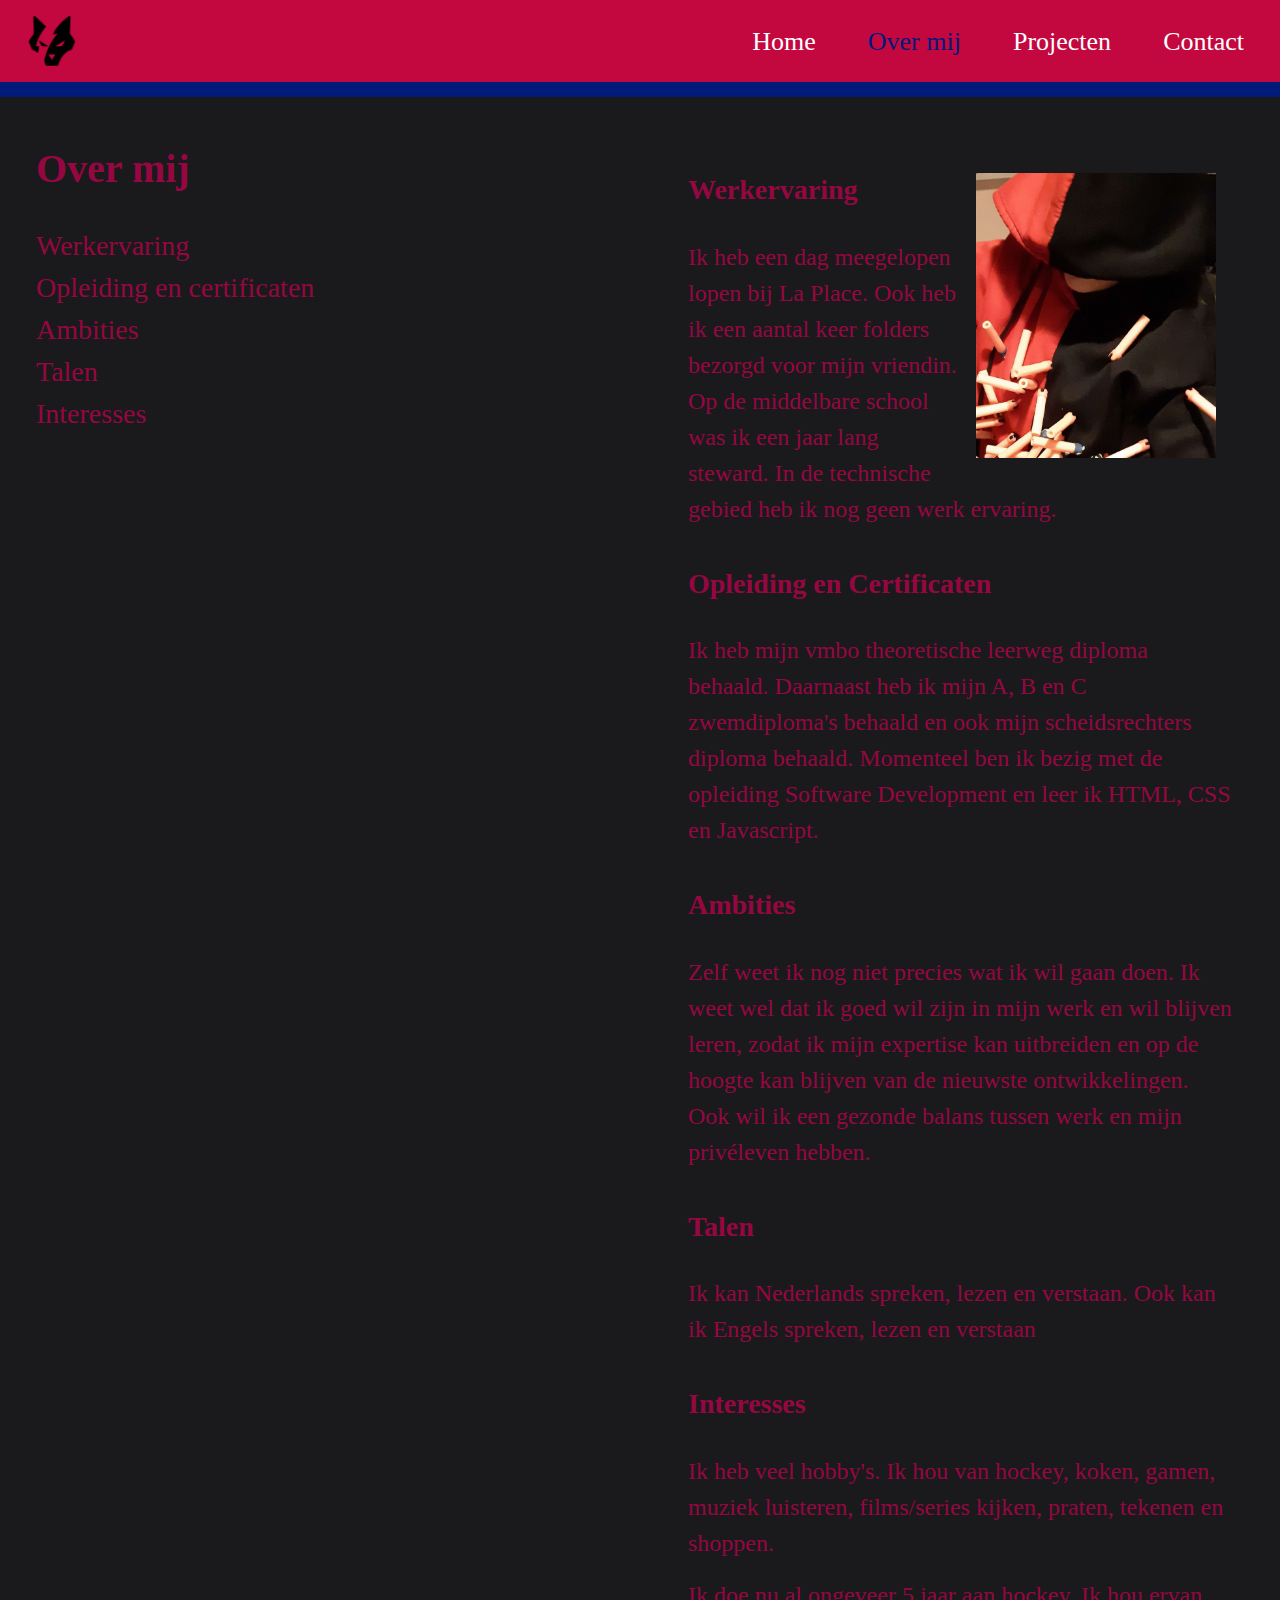
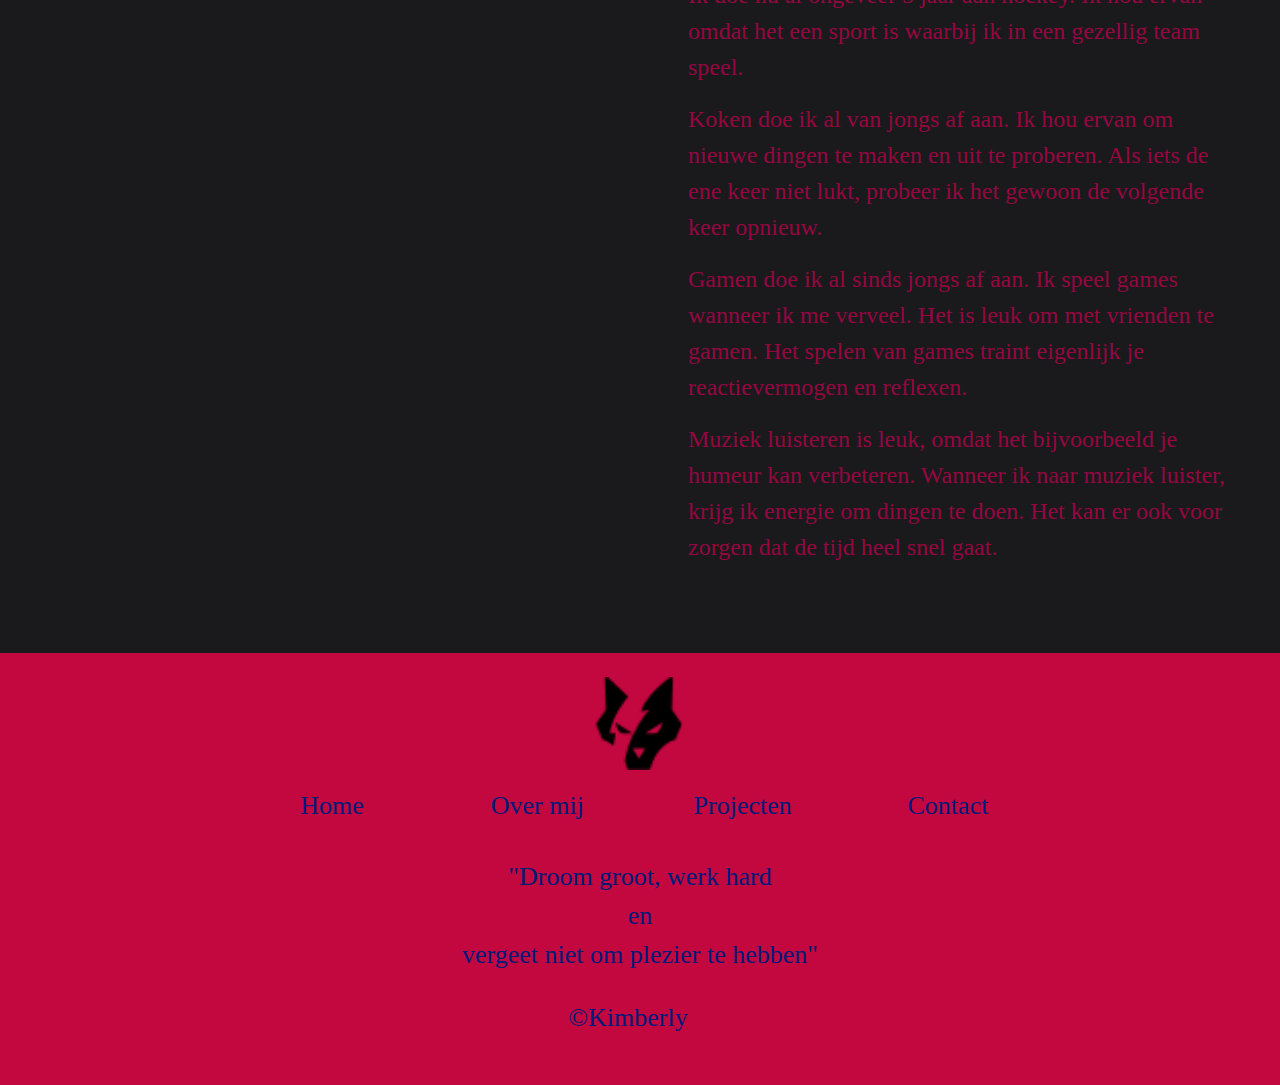
==== about-me.html @ fb64d94f "nav kleur aangepast" ====
<!DOCTYPE html>
<html lang="en">

<head>
    <meta charset="UTF-8">
    <meta name="viewport" content="width=device-width, initial-scale=1.0">
    <title>Portfolio</title>
    <link href="https://cdn.jsdelivr.net/npm/bootstrap@5.3.3/dist/css/bootstrap.min.css" rel="stylesheet"
        integrity="sha384-QWTKZyjpPEjISv5WaRU9OFeRpok6YctnYmDr5pNlyT2bRjXh0JMhjY6hW+ALEwIH" crossorigin="anonymous">
    <link rel="stylesheet" href="CSS/style.css">
    <script src="https://cdn.jsdelivr.net/npm/bootstrap@5.3.3/dist/js/bootstrap.bundle.min.js"
        integrity="sha384-YvpcrYf0tY3lHB60NNkmXc5s9fDVZLESaAA55NDzOxhy9GkcIdslK1eN7N6jIeHz"
        crossorigin="anonymous"></script>
</head>

<body>
    <div class="container-fluid p-0 sticky-top">
        <header>
            <nav class="navbar navbar-expand-lg bg-body-tertiary p-0">
                <div class="container-fluid sticky-top">
                    <div class="col-md-1">
                        <div class="col-md-1 logo-container hd p-3 text-center">
                            <img class="logo-hd" src="img/logo.png" alt="logo">
                        </div>
                    </div>
                    <button class="navbar-toggler" type="button" data-bs-toggle="collapse"
                        data-bs-target="#navbarToggler" aria-controls="navbarToggler" aria-expanded="false"
                        aria-label="Toggle navigation">
                        <span class="navbar-toggler-icon"></span>
                    </button>
                    <div class="collapse navbar-collapse" id="navbarToggler">
                        <div class="w-100 d-flex justify-content-end">
                            <nav class="navbar-expand-md">
                                <a class="p-4 font-hd text-decoration-none a-hd" href="index.html">Home</a>
                                <a class="p-4 font-hd text-decoration-none a-hd active" href="about-me.html">Over mij</a>
                                <a class="p-4 font-hd text-decoration-none a-hd" href="project.html">Projecten</a>
                                <a class="p-4 font-hd text-decoration-none a-hd" href="contact.html">Contact</a>
                            </nav>
                        </div>
                    </div>
                </div>
            </nav>
        </header>
        <div class="progress-container mb-0 p-0  w-100">
            <div class="progress-bar" style="height: 15px;" id="myBar"></div>
        </div>
    </div>

    <div class="container-fluid">
        <main>
            <div class="row">
                <div class="col-md-4">
                    <article class="m-4">
                        <h1 class="fw-bold fs-1 py-4">Over mij</h1>
                        <p class="fs-3 pt-4s">
                            Werkervaring<br>
                            Opleiding en certificaten<br>
                            Ambities<br>
                            Talen<br>
                            Interesses<br>
                        </p>
                    </article>
                </div>
                <div class="fs-3 col-md-2"></div>
                <div class="col-md-6 p-4 mt-1">
                    <article class="m-4 pb-4">
                        <img class="img-fluid p-3  pt-4 float-end float-end w-50" src="img/nerfK.jpg" alt="nerfK">
                        <h3 class="py-4 fw-bold">Werkervaring</h3>
                        <p class="fs-4">
                            Ik heb een dag meegelopen lopen bij La Place. Ook heb ik een aantal keer folders bezorgd
                            voor mijn
                            vriendin.
                            Op de middelbare school was ik een jaar lang steward. In de technische gebied heb ik nog
                            geen werk ervaring.
                        <h3 class="py-4 fw-bold">Opleiding en Certificaten</h3>
                        <p class="fs-4">
                            Ik heb mijn vmbo theoretische leerweg diploma behaald. Daarnaast heb ik mijn A, B en C
                            zwemdiploma's behaald en ook mijn scheidsrechters diploma behaald. Momenteel ben ik bezig
                            met de opleiding Software Development en leer ik HTML, CSS en Javascript.
                        </p>
                        <h3 class="py-4 fw-bold">Ambities</h3>
                        <p class="fs-4">
                            Zelf weet ik nog niet precies wat ik wil gaan doen. Ik weet wel dat ik goed wil zijn in mijn
                            werk en wil blijven leren, zodat ik mijn expertise kan uitbreiden en op de hoogte kan
                            blijven
                            van de nieuwste ontwikkelingen. Ook wil ik een gezonde balans tussen werk en mijn privéleven
                            hebben.
                        </p>
                        <h3 class="py-4 fw-bold">Talen</h3>
                        <p class="fs-4">
                            Ik kan Nederlands spreken, lezen en verstaan. Ook kan ik Engels spreken, lezen en verstaan
                        </p>
                        <h3 class="py-4 fw-bold">Interesses</h3>
                        <p class="fs-4">
                            Ik heb veel hobby's. Ik hou van hockey, koken, gamen, muziek luisteren, films/series kijken,
                            praten, tekenen en shoppen.
                        </p>

                        <p class="fs-4">
                            Ik doe nu al ongeveer 5 jaar aan hockey. Ik hou ervan omdat het een sport is waarbij ik in
                            een
                            gezellig team speel.
                        </p>
                        <p class="fs-4">
                            Koken doe ik al van jongs af aan. Ik hou ervan om nieuwe dingen te maken en uit te proberen.
                            Als
                            iets de ene keer niet lukt, probeer ik het gewoon de volgende keer opnieuw.

                        </p>
                        <p class="fs-4">
                            Gamen doe ik al sinds jongs af aan. Ik speel games wanneer ik me verveel. Het is leuk om met
                            vrienden te gamen. Het spelen van games traint eigenlijk je reactievermogen en reflexen.
                        </p>
                        <p class="fs-4">
                            Muziek luisteren is leuk, omdat het bijvoorbeeld je humeur kan verbeteren. Wanneer ik naar
                            muziek luister, krijg ik energie om dingen te doen. Het kan er ook voor zorgen dat de tijd
                            heel
                            snel gaat.
                        </p>
                    </article>
                </div>
        </main>
    </div>
    </div>
    <div class="container-fluid center">
        <footer>
            <div class="row pb-3">
                <div class="col-md-12 text-center"><img class="logo-ft h-100 m-4" src="img/logo.png" alt="logo"></div>
            </div>
            <div class="row font-ft text-center p-4 ">
                <div class="col-md-2"></div>
                <div class="col-md-2"><a class="text-decoration-none a-ft" href="index.html">Home</a></div>
                <div class="col-md-2"><a class="text-decoration-none a-ft" href="about-me.html">Over mij</a></div>
                <div class="col-md-2"><a class="text-decoration-none a-ft" href="project.html">Projecten</a></div>
                <div class="col-md-2"><a class="text-decoration-none a-ft" href="contact.html">Contact</a></div>
                <div class="col-md-2"></div>
            </div>
            <div class="row font-ft">
                <div class="col-md-12 text-center p-2">
                    <p>"Droom groot, werk hard
                        <br>
                        en
                        <br>vergeet niet om plezier te hebben"
                    </p>
                </div>
            </div>
            <div class="row font-ft">
                <div class="row">
                    <div class="col-md-12 text-center pb-4 mb-4">
                        &copy;Kimberly
                    </div>
                </div>
        </footer>
    </div>
    <script src="Js/main.js"></script>
</body>

</html>
---- CSS/style.css ----
*{
    margin: 0px;
    padding: 0px;
    box-sizing: border-box;
    font-family: 'Times New Roman', Times, serif;
}

:root {
    --red: #C3073F;
    --btn-hover: #e71f5b;
    --pink-red: #950740;
    --maroon: #6f2232;
    --navy-blue: #001B79;
    --black: #1A1A1D;
    --text-color: white;
}

/* header container*/
.container-fluid:nth-child(1) {
    background-color: var(--red);
}

/* main container */
.container-fluid:nth-child(2) {
    background-color: var(--black);
    color: var(--pink-red);
    min-height: 500px; 
}

/* footer container */
.container-fluid:nth-child(3) {
    background-color: var(--red);
    color: var(--navy-blue);
    min-height: 350px;
}

/* header */

.logo-hd{
    height: 50px;
    /* display: flex;
    justify-content: center; */
}

.a-hd{
    color: var(--text-color);
}

.active, .a-ft{
color: var(--navy-blue);
}

.a-hd:hover {
    color: var(--navy-blue);
    background-color: var(--btn-hover);
}

nav{
    /* float: right; */
    /* display: flex; */
    /* justify-content: center; */
}


.font-hd, .font-ft{
font-size: 26px;
}

.a:hover {
    color: var(--navy-blue);
    background-color: var(--btn-hover);
}

.over-mij-button {
    padding: 15px;
    width: 300px;
    background-color: var(--navy-blue);
    color: var(--text-color);
    margin-top: 50px;
    display: flex;
    justify-content: center;
    font-size: 22px;
    display: flex;
    justify-content: center;
    margin-top: 60px;
}

.over-mij-button:hover {
    background-color: var(--btn-hover);
    color: var(--navy-blue);
}

/* progress bar */
  .progress-bar {
    background: var(--navy-blue);
  }
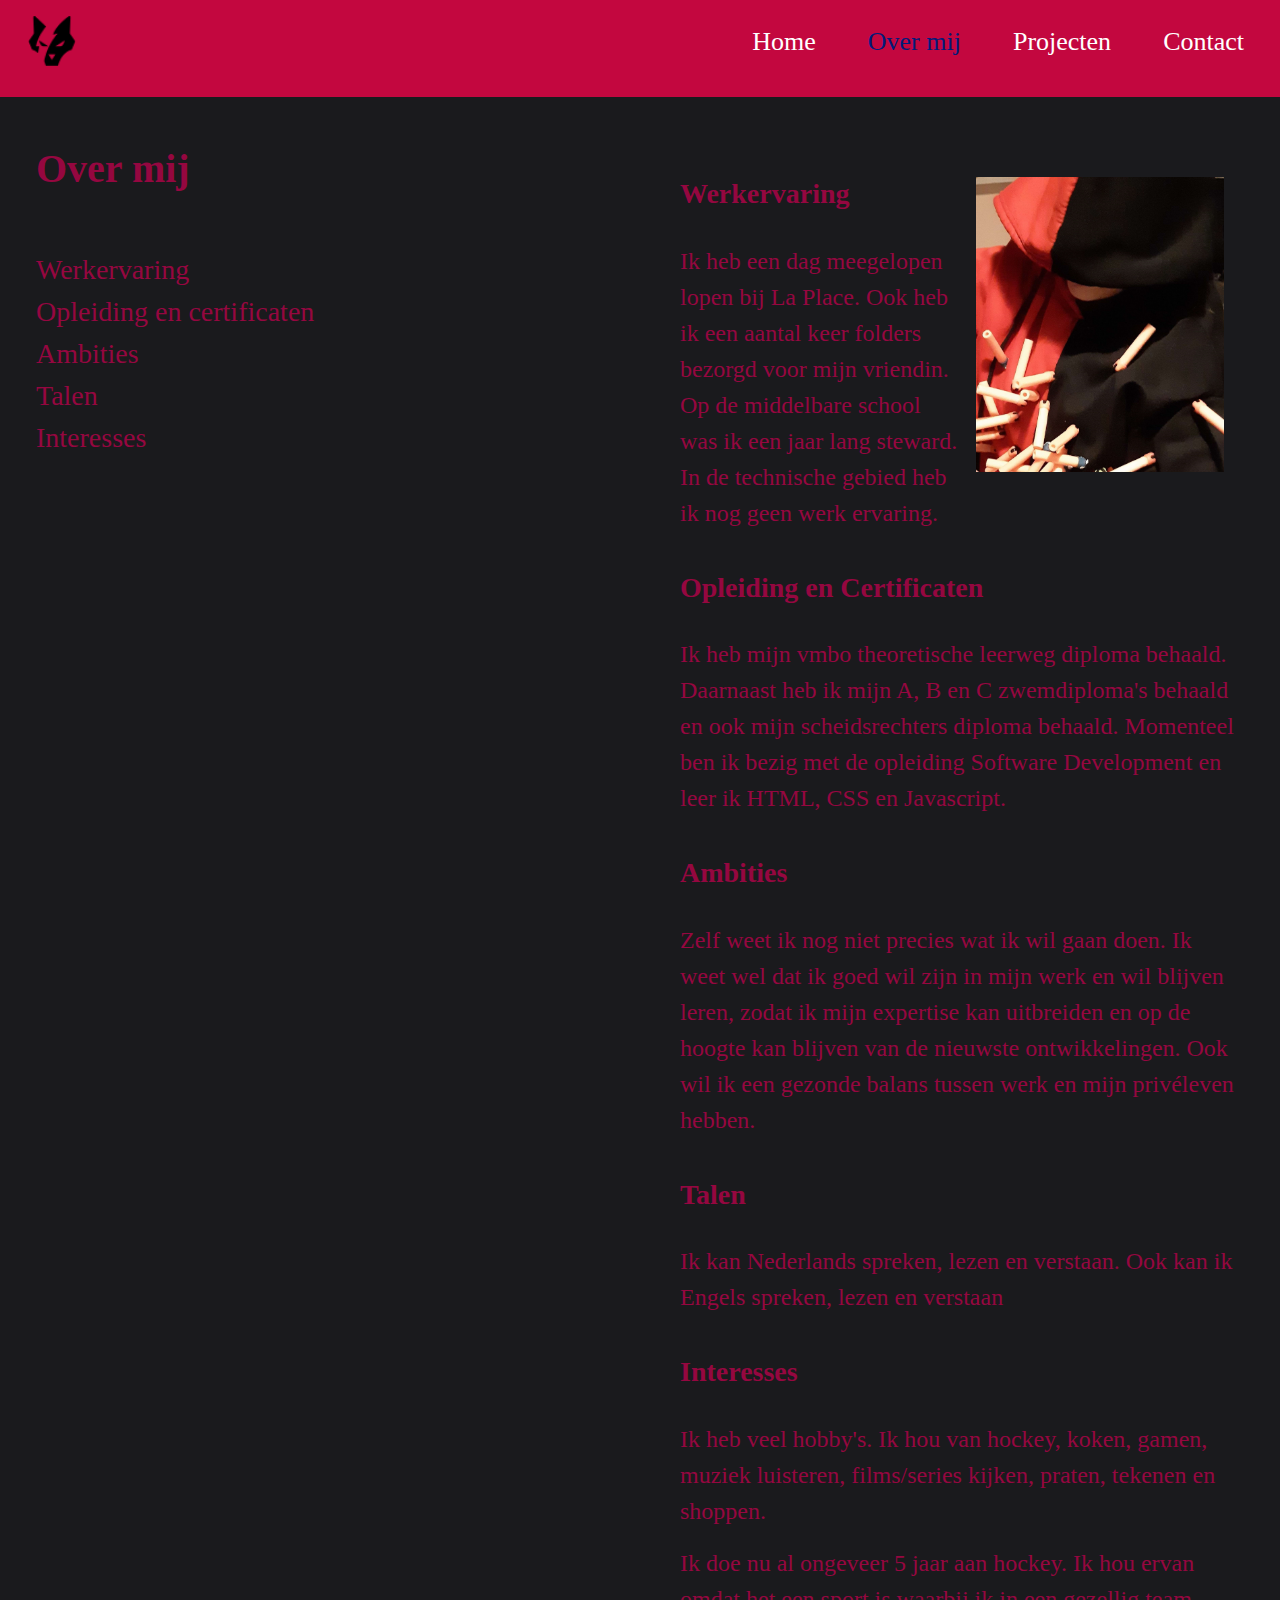
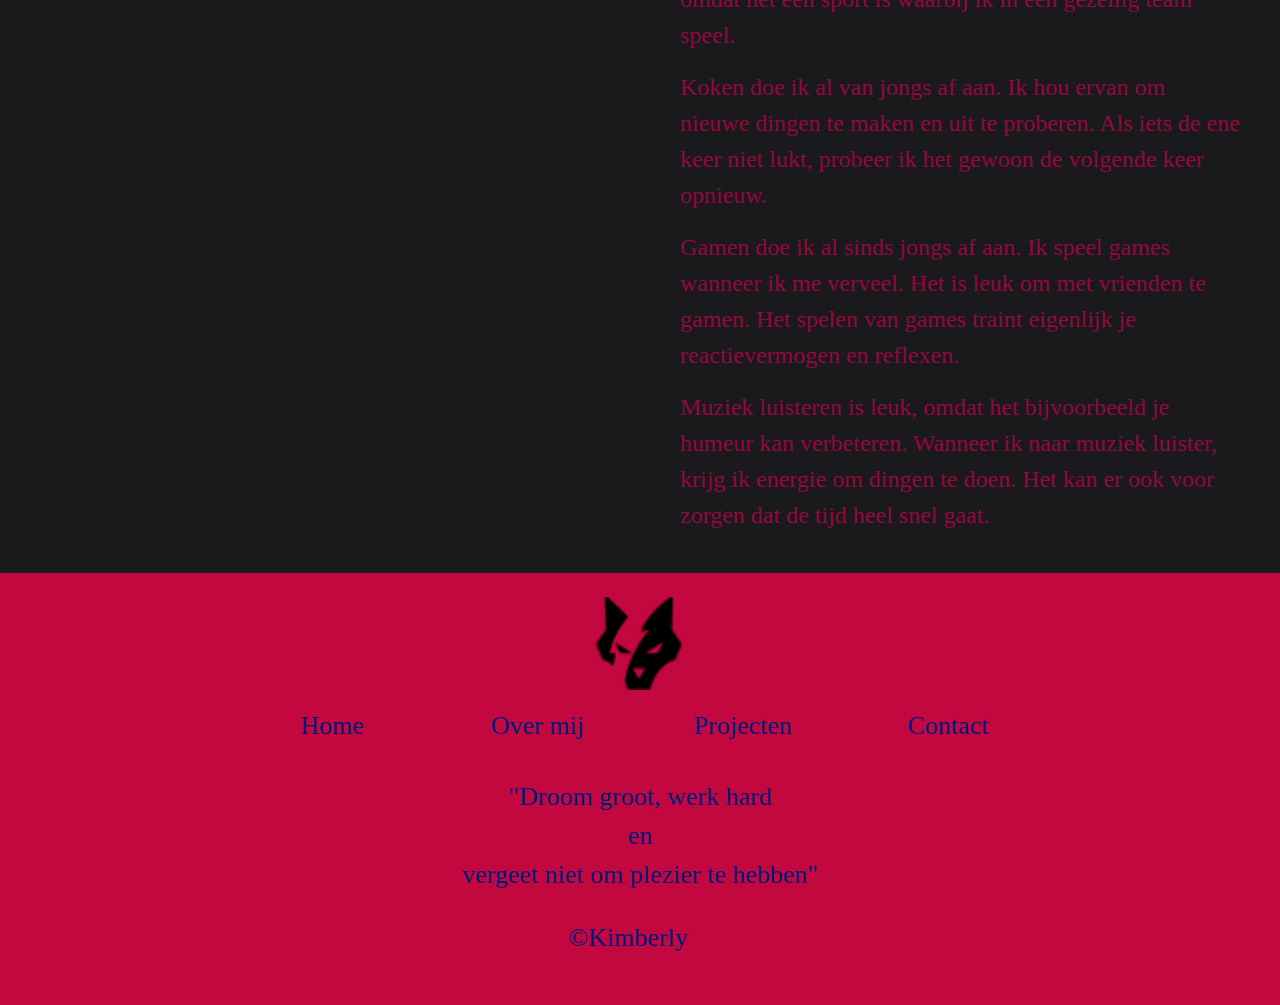
==== commit df14a508: "padding en margin goed gezet" ====
--- a/about-me.html
+++ b/about-me.html
@@ -52,7 +52,7 @@
                 <div class="col-md-4">
                     <article class="m-4">
                         <h1 class="fw-bold fs-1 py-4">Over mij</h1>
-                        <p class="fs-3 pt-4s">
+                        <p class="fs-3 pt-4">
                             Werkervaring<br>
                             Opleiding en certificaten<br>
                             Ambities<br>
@@ -62,8 +62,8 @@
                     </article>
                 </div>
                 <div class="fs-3 col-md-2"></div>
-                <div class="col-md-6 p-4 mt-1">
-                    <article class="m-4 pb-4">
+                <div class="col-md-6 p-4 mt-3">
+                    <article class="m-3 ">
                         <img class="img-fluid p-3  pt-4 float-end float-end w-50" src="img/nerfK.jpg" alt="nerfK">
                         <h3 class="py-4 fw-bold">Werkervaring</h3>
                         <p class="fs-4">
--- a/CSS/style.css
+++ b/CSS/style.css
@@ -38,8 +38,7 @@
 
 .logo-hd{
     height: 50px;
-    /* display: flex;
-    justify-content: center; */
+
 }
 
 .a-hd{
@@ -54,13 +53,6 @@
     color: var(--navy-blue);
     background-color: var(--btn-hover);
 }
-
-nav{
-    /* float: right; */
-    /* display: flex; */
-    /* justify-content: center; */
-}
-
 
 .font-hd, .font-ft{
 font-size: 26px;
@@ -93,4 +85,9 @@
 /* progress bar */
   .progress-bar {
     background: var(--navy-blue);
+  }
+
+  .mn-i, .mn-i:visited{
+    font-size: 40px;
+    color: var(--pink-red);
   }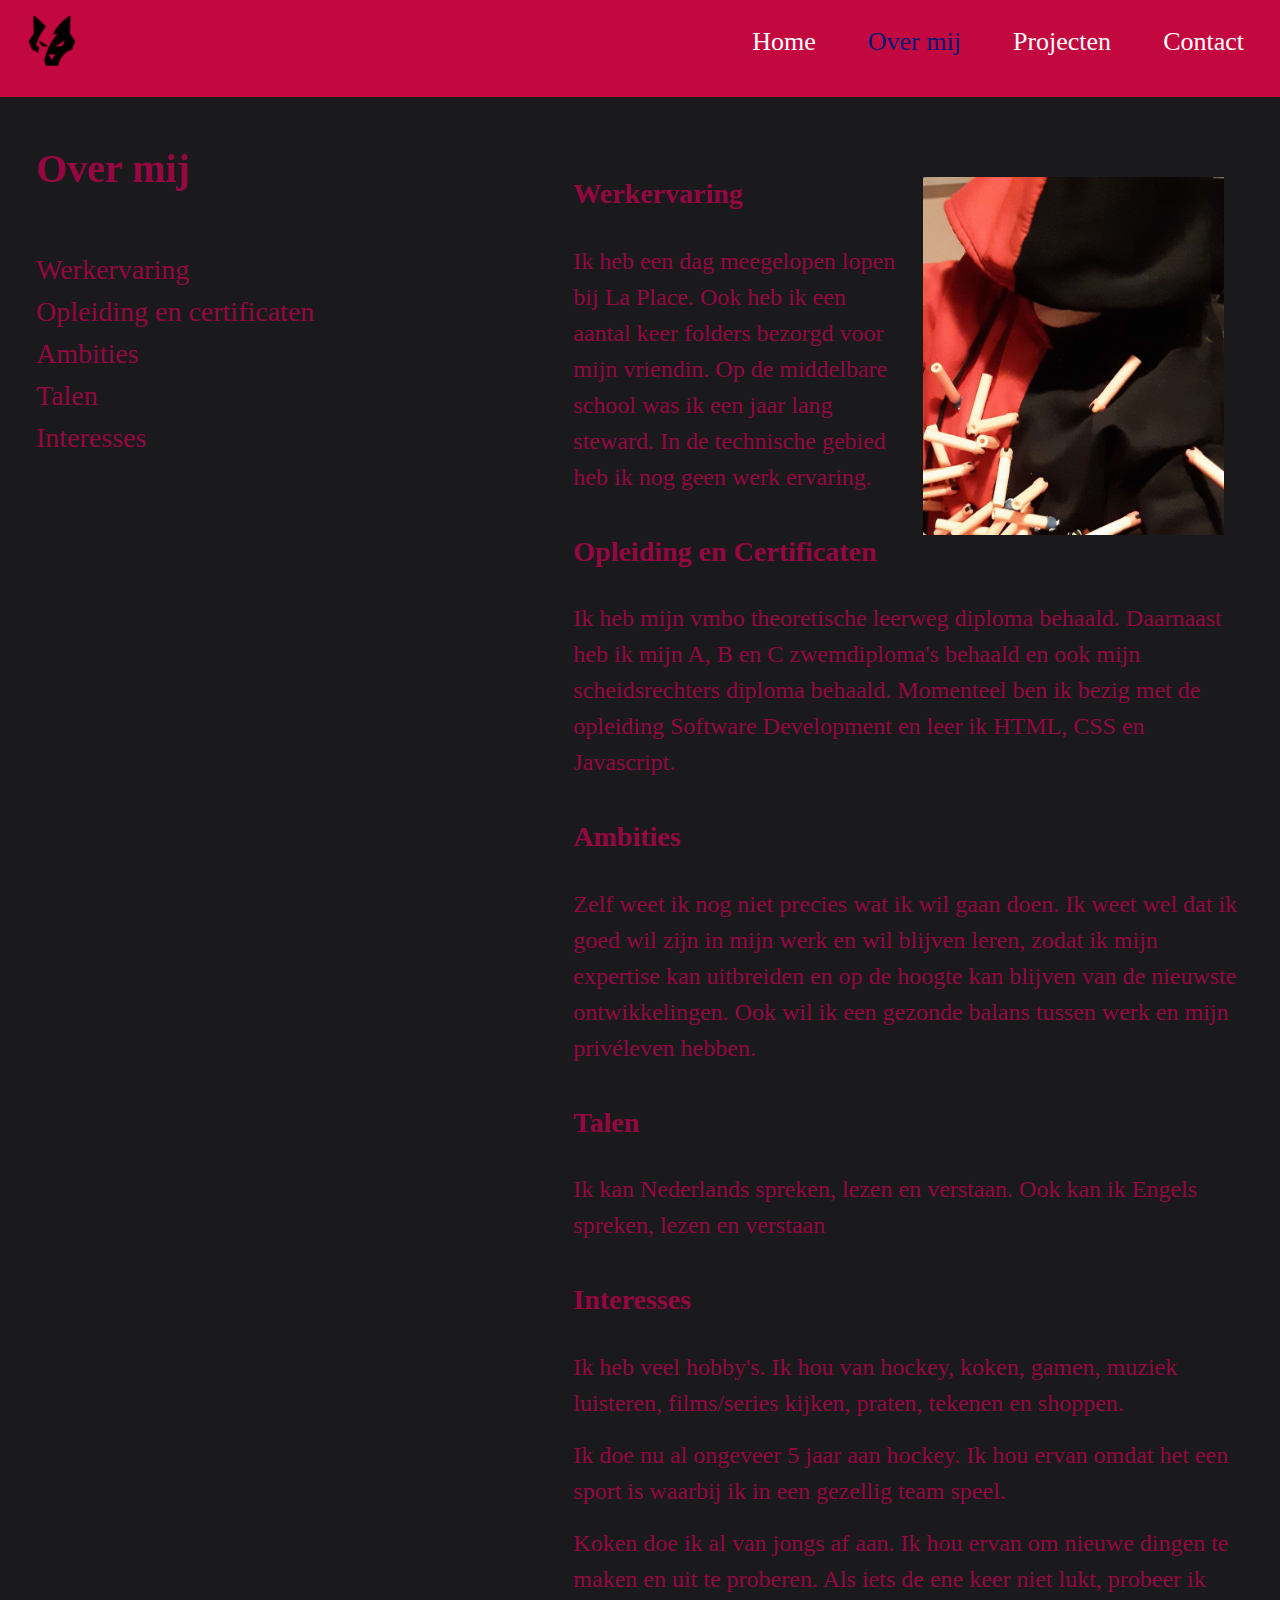
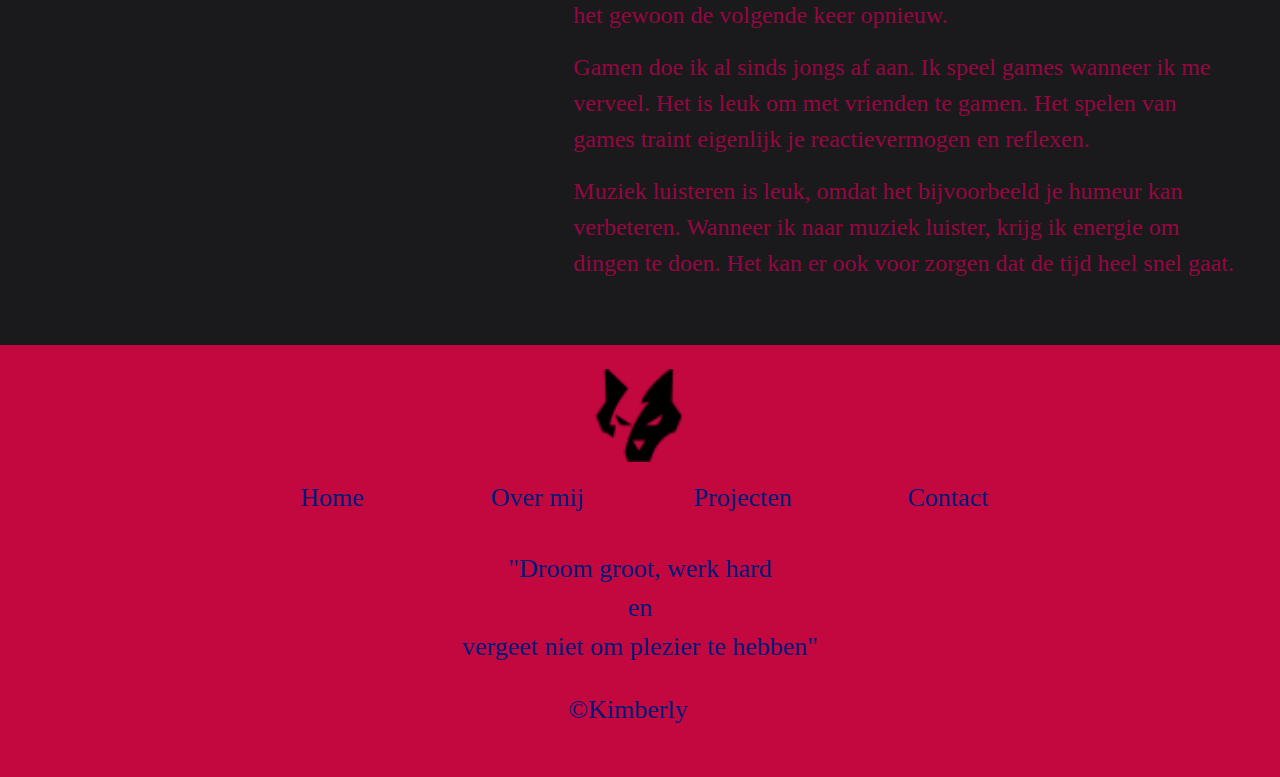
==== commit 7d0f59b8: "padding en margin toegevoegd" ====
--- a/about-me.html
+++ b/about-me.html
@@ -61,9 +61,9 @@
                         </p>
                     </article>
                 </div>
-                <div class="fs-3 col-md-2"></div>
-                <div class="col-md-6 p-4 mt-3">
-                    <article class="m-3 ">
+                <div class="fs-3 col-md-1"></div>
+                <div class="col-md-7 p-4 mt-3">
+                    <article class="m-3 pb-2">
                         <img class="img-fluid p-3  pt-4 float-end float-end w-50" src="img/nerfK.jpg" alt="nerfK">
                         <h3 class="py-4 fw-bold">Werkervaring</h3>
                         <p class="fs-4">
--- a/CSS/style.css
+++ b/CSS/style.css
@@ -90,4 +90,4 @@
   .mn-i, .mn-i:visited{
     font-size: 40px;
     color: var(--pink-red);
-  }+  } 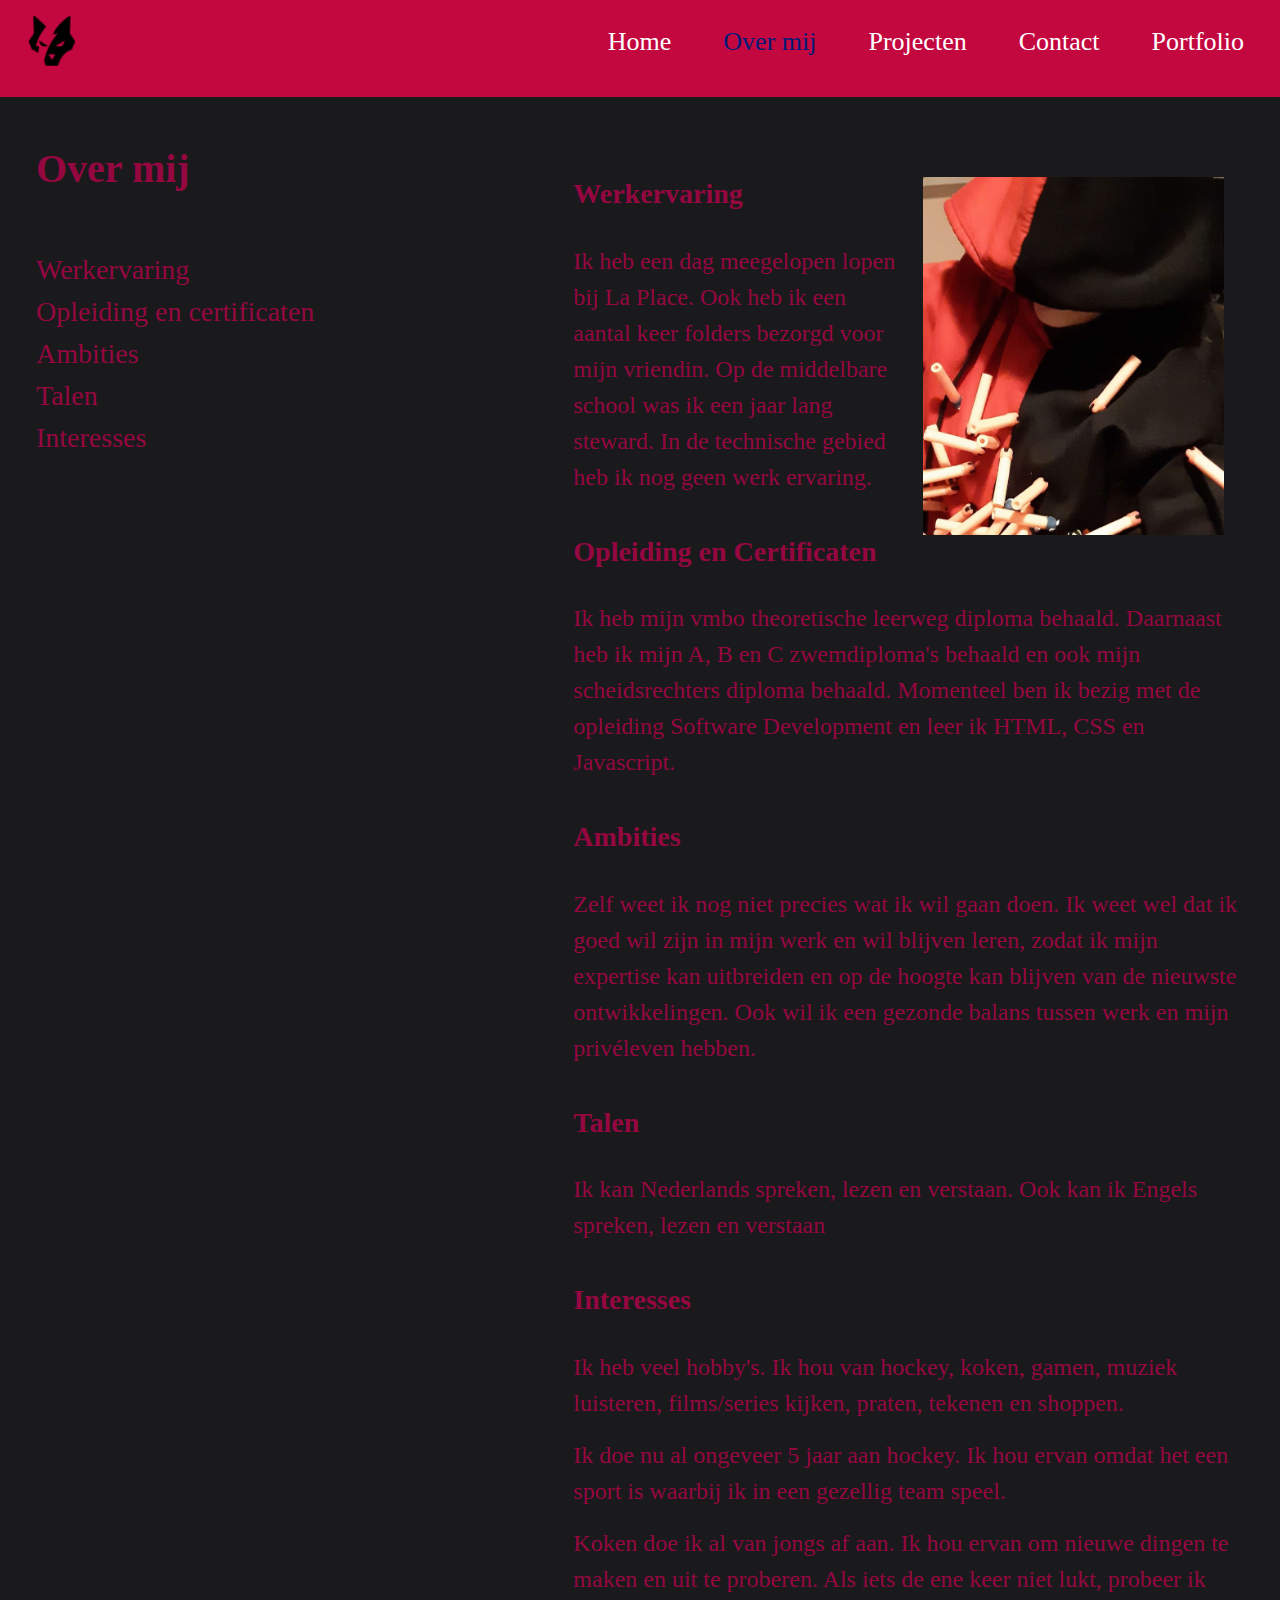
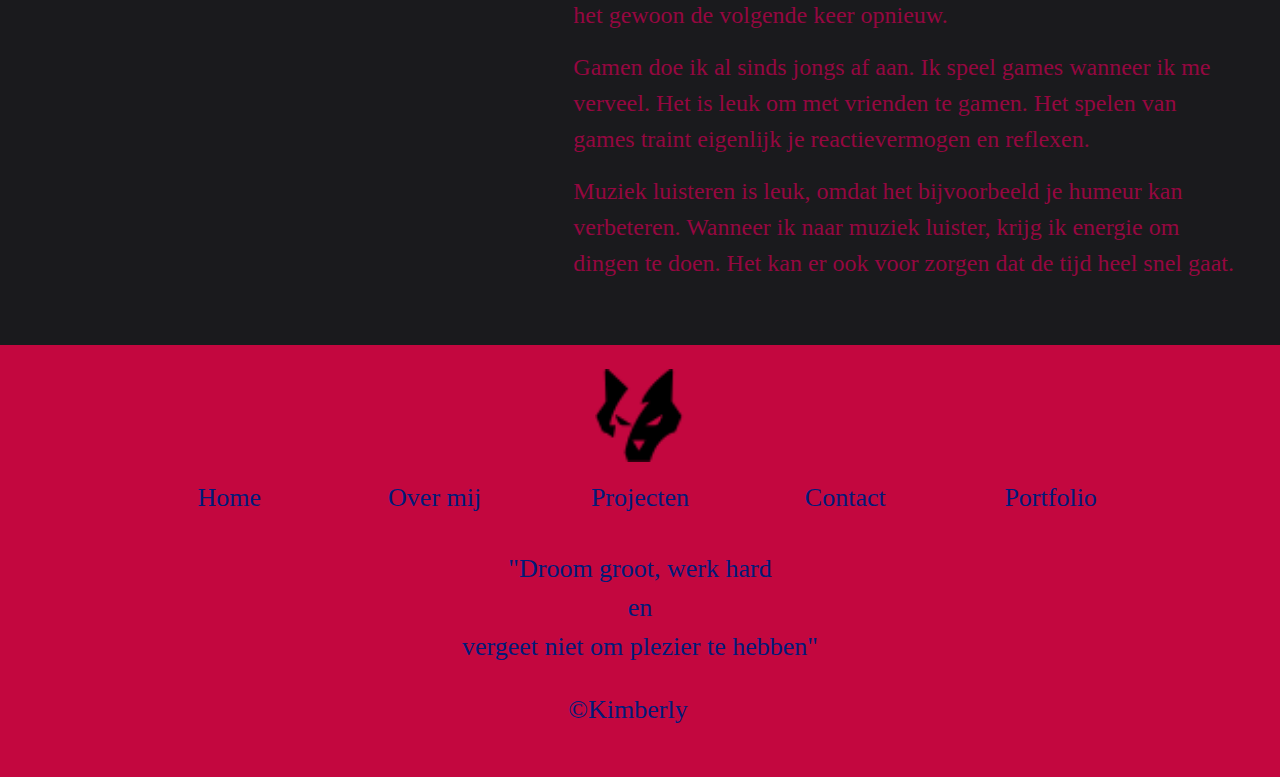
==== commit 3a75589a: "portfolio pagina aangemaakt" ====
--- a/about-me.html
+++ b/about-me.html
@@ -35,6 +35,7 @@
                                 <a class="p-4 font-hd text-decoration-none a-hd active" href="about-me.html">Over mij</a>
                                 <a class="p-4 font-hd text-decoration-none a-hd" href="project.html">Projecten</a>
                                 <a class="p-4 font-hd text-decoration-none a-hd" href="contact.html">Contact</a>
+                                <a class="p-4 font-hd text-decoration-none a-hd" href="portfolio.html">Portfolio</a>
                             </nav>
                         </div>
                     </div>
@@ -128,12 +129,13 @@
                 <div class="col-md-12 text-center"><img class="logo-ft h-100 m-4" src="img/logo.png" alt="logo"></div>
             </div>
             <div class="row font-ft text-center p-4 ">
-                <div class="col-md-2"></div>
+                <div class="col-md-1"></div>
                 <div class="col-md-2"><a class="text-decoration-none a-ft" href="index.html">Home</a></div>
                 <div class="col-md-2"><a class="text-decoration-none a-ft" href="about-me.html">Over mij</a></div>
                 <div class="col-md-2"><a class="text-decoration-none a-ft" href="project.html">Projecten</a></div>
                 <div class="col-md-2"><a class="text-decoration-none a-ft" href="contact.html">Contact</a></div>
-                <div class="col-md-2"></div>
+                <div class="col-md-2"><a class="text-decoration-none a-ft" href="portfolio.html">Portfolio</a></div>
+                <div class="col-md-1"></div>
             </div>
             <div class="row font-ft">
                 <div class="col-md-12 text-center p-2">
--- a/CSS/style.css
+++ b/CSS/style.css
@@ -1,4 +1,4 @@
-*{
+* {
     margin: 0px;
     padding: 0px;
     box-sizing: border-box;
@@ -24,7 +24,7 @@
 .container-fluid:nth-child(2) {
     background-color: var(--black);
     color: var(--pink-red);
-    min-height: 500px; 
+    min-height: 500px;
 }
 
 /* footer container */
@@ -36,17 +36,18 @@
 
 /* header */
 
-.logo-hd{
+.logo-hd {
     height: 50px;
 
 }
 
-.a-hd{
+.a-hd {
     color: var(--text-color);
 }
 
-.active, .a-ft{
-color: var(--navy-blue);
+.active,
+.a-ft {
+    color: var(--navy-blue);
 }
 
 .a-hd:hover {
@@ -54,8 +55,9 @@
     background-color: var(--btn-hover);
 }
 
-.font-hd, .font-ft{
-font-size: 26px;
+.font-hd,
+.font-ft {
+    font-size: 26px;
 }
 
 .a:hover {
@@ -83,11 +85,16 @@
 }
 
 /* progress bar */
-  .progress-bar {
+.progress-bar {
     background: var(--navy-blue);
-  }
+}
 
-  .mn-i, .mn-i:visited{
-    font-size: 40px;
+.mn-i,
+.mn-i:visited {
+    font-size: 60px;
     color: var(--pink-red);
-  } +}
+
+.mn-i:hover {
+    color: var(--navy-blue-hover);
+}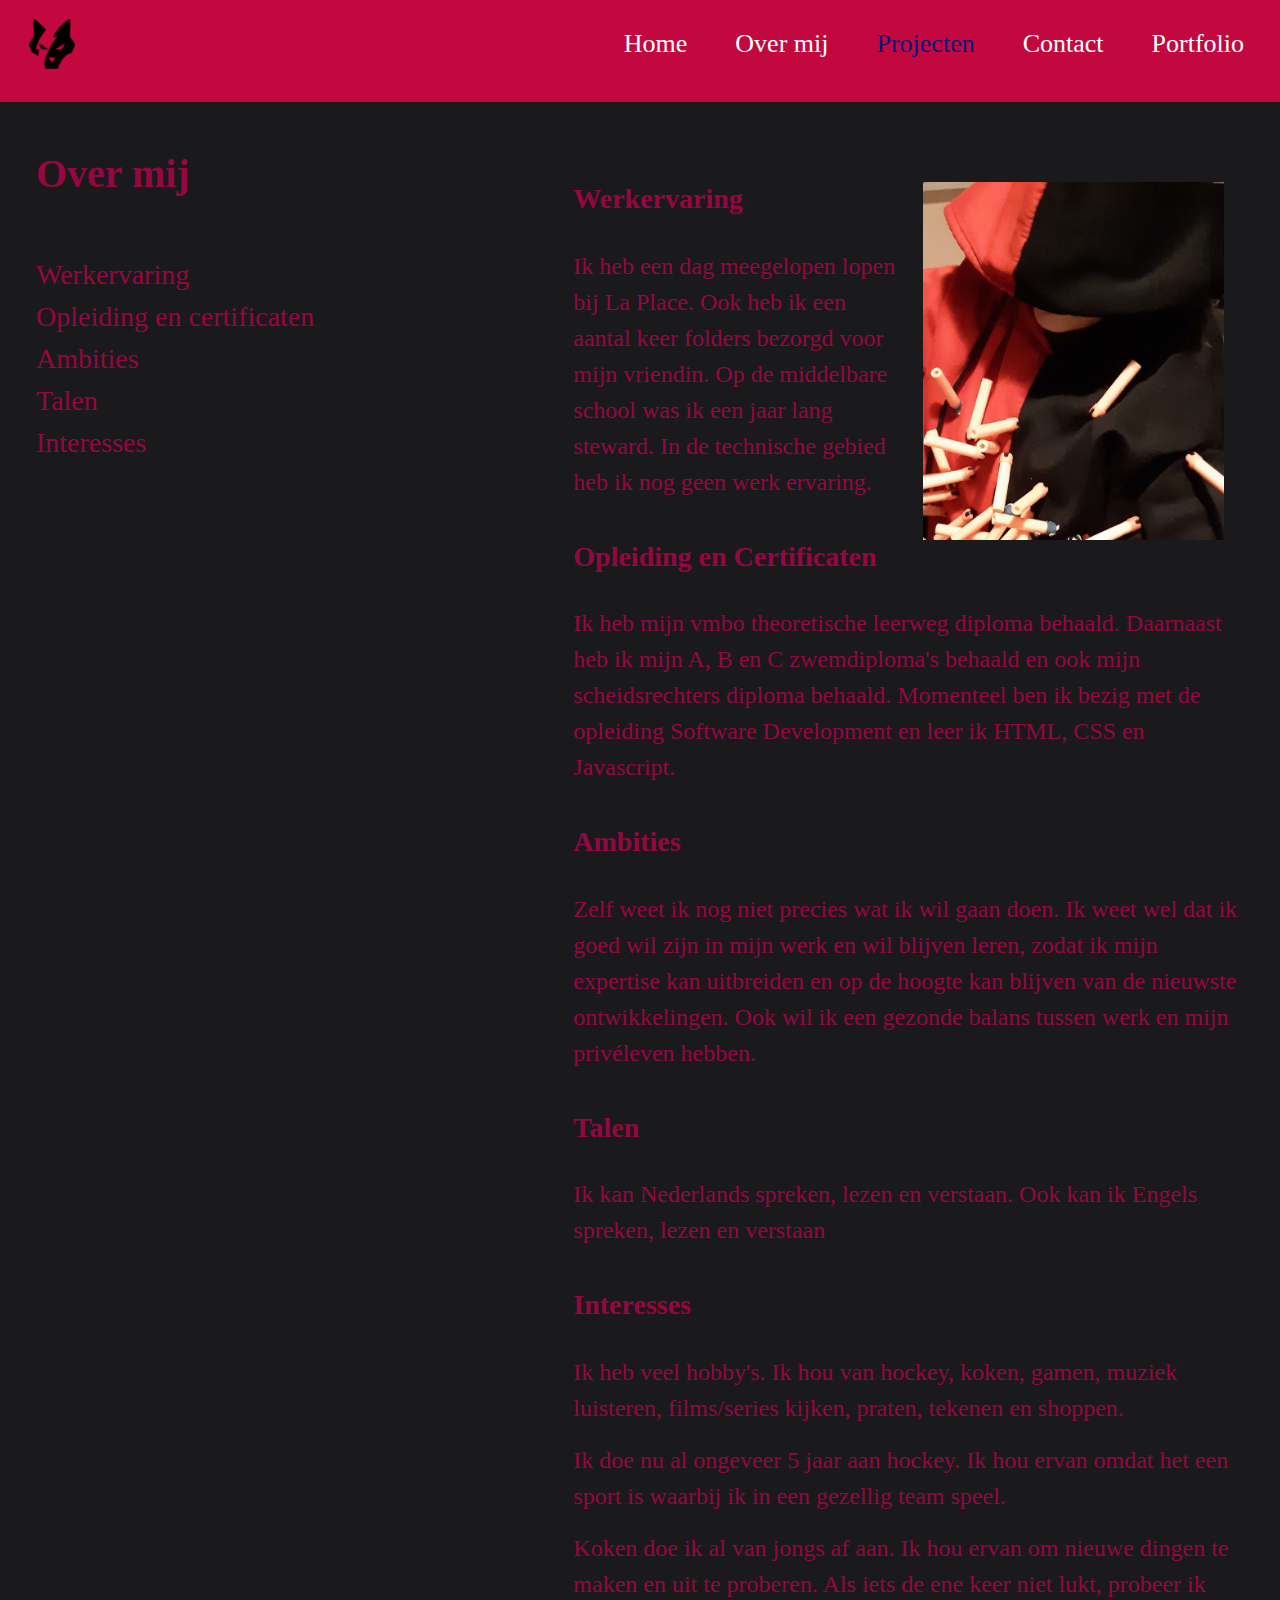
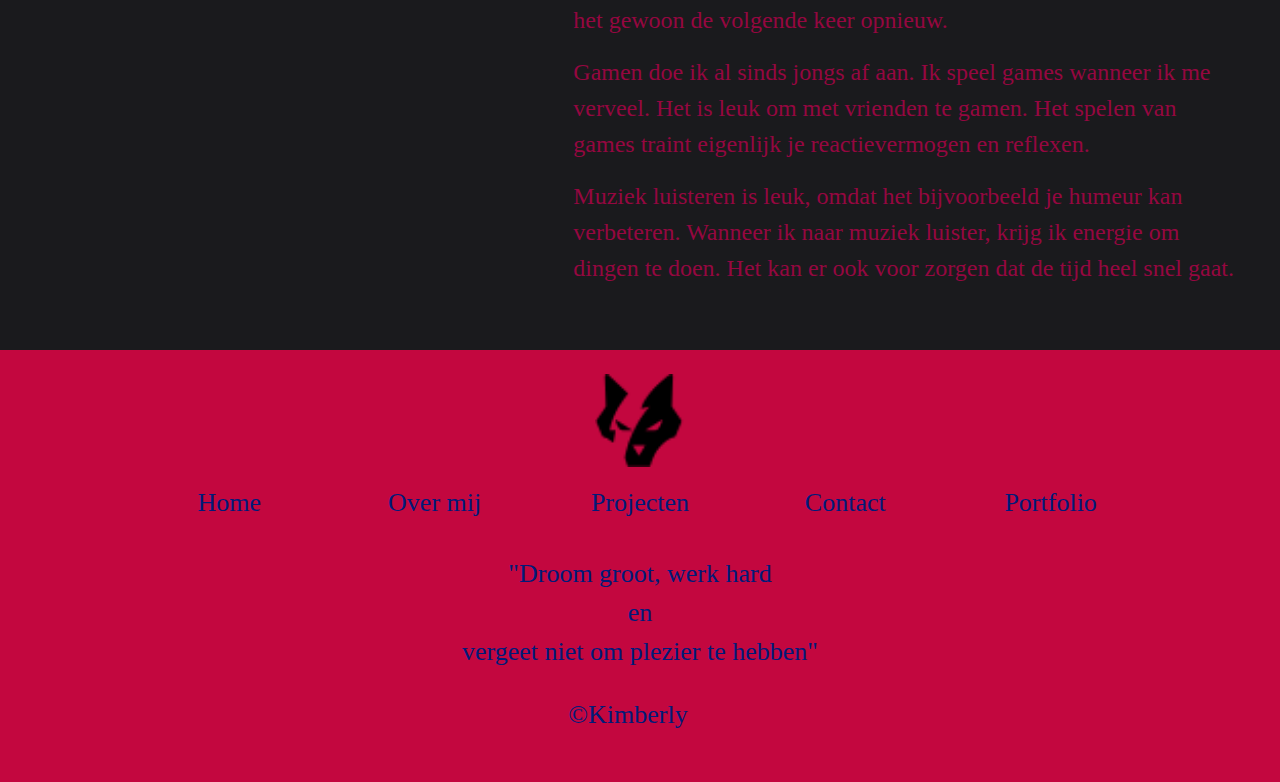
==== commit 9ff0f580: "navbar responsive verticaal" ====
--- a/about-me.html
+++ b/about-me.html
@@ -28,16 +28,14 @@
                         aria-label="Toggle navigation">
                         <span class="navbar-toggler-icon"></span>
                     </button>
-                    <div class="collapse navbar-collapse" id="navbarToggler">
-                        <div class="w-100 d-flex justify-content-end">
-                            <nav class="navbar-expand-md">
-                                <a class="p-4 font-hd text-decoration-none a-hd" href="index.html">Home</a>
-                                <a class="p-4 font-hd text-decoration-none a-hd active" href="about-me.html">Over mij</a>
-                                <a class="p-4 font-hd text-decoration-none a-hd" href="project.html">Projecten</a>
-                                <a class="p-4 font-hd text-decoration-none a-hd" href="contact.html">Contact</a>
-                                <a class="p-4 font-hd text-decoration-none a-hd" href="portfolio.html">Portfolio</a>
-                            </nav>
-                        </div>
+                    <div class="collapse navbar-collapse justify-content-end text-center" id="navbarToggler">
+                        <nav class="navbar-nav">
+                            <a class="p-4 font-hd text-decoration-none a-hd" href="index.html">Home</a>
+                            <a class="p-4 font-hd text-decoration-none a-hd" href="about-me.html">Over mij</a>
+                            <a class="p-4 font-hd text-decoration-none a-hd active" href="project.html">Projecten</a>
+                            <a class="p-4 font-hd text-decoration-none a-hd" href="contact.html">Contact</a>
+                            <a class="p-4 font-hd text-decoration-none a-hd" href="portfolio.html">Portfolio</a>
+                        </nav>
                     </div>
                 </div>
             </nav>
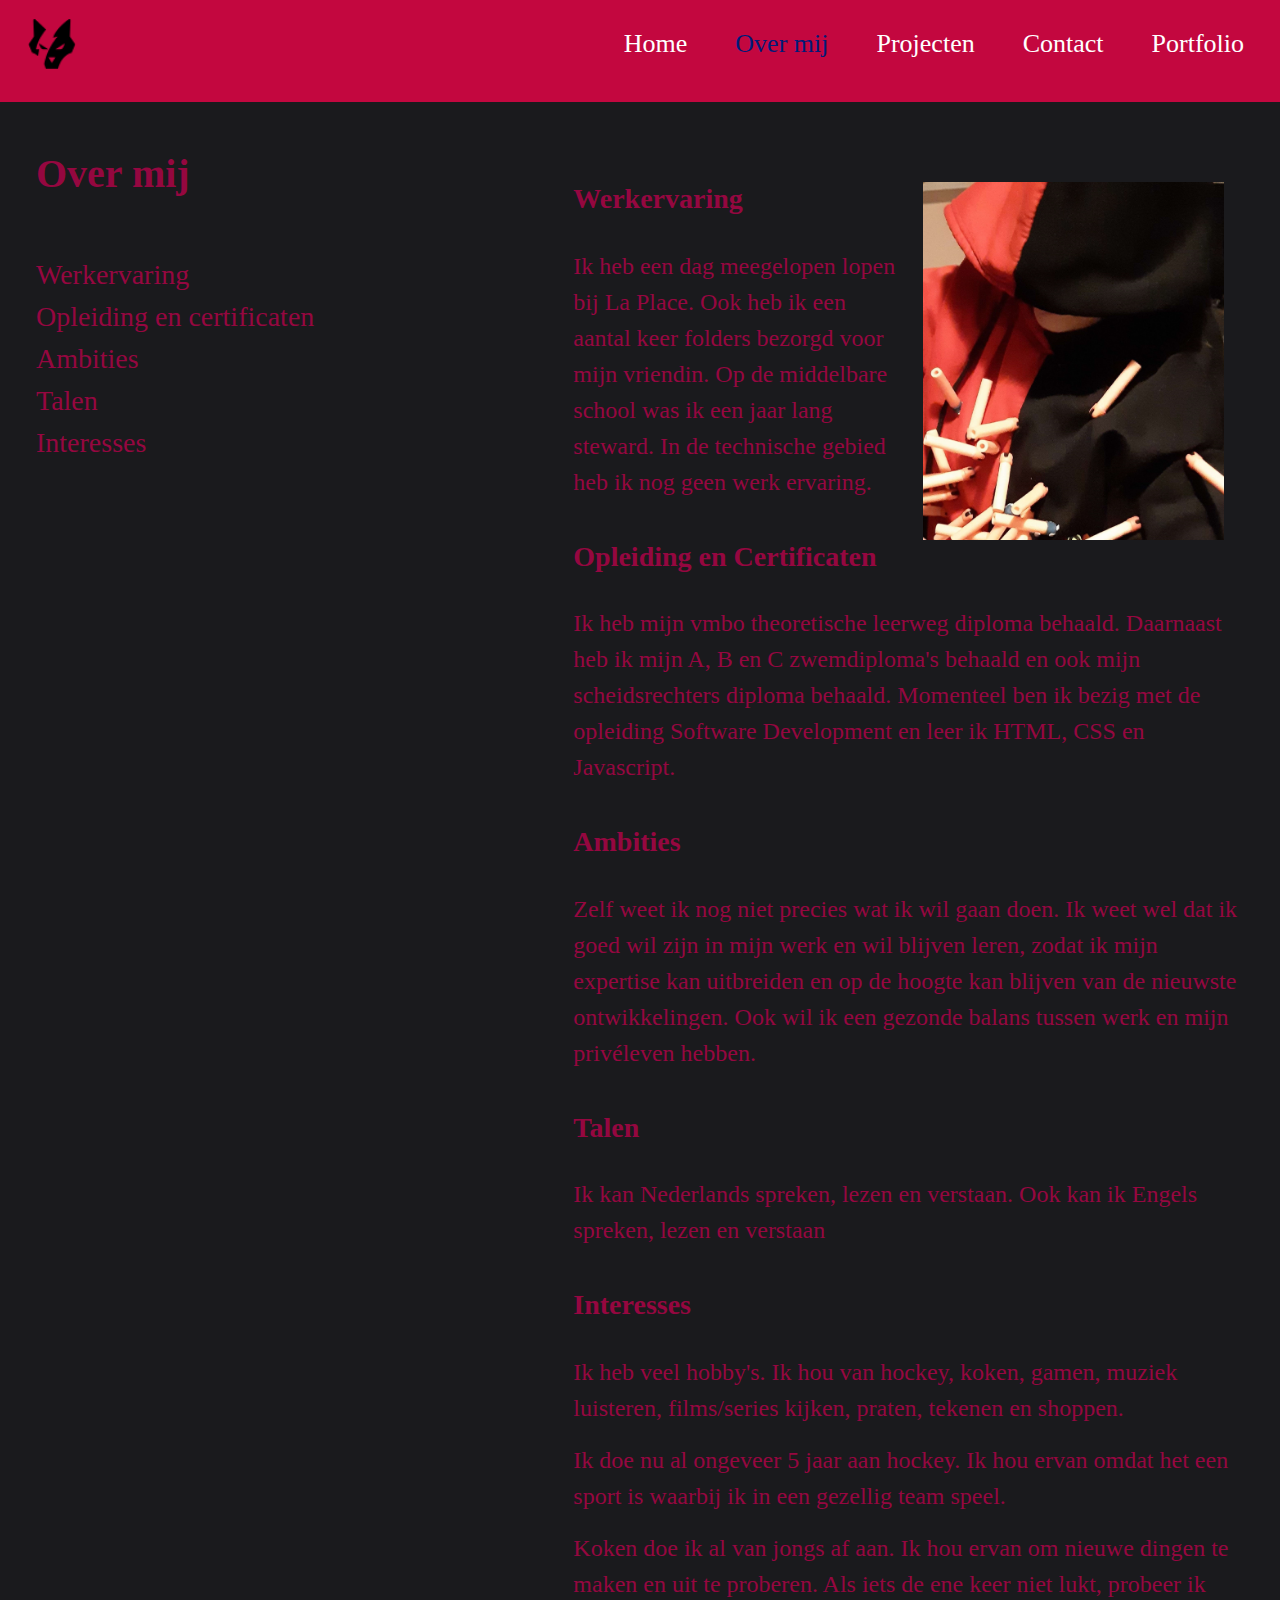
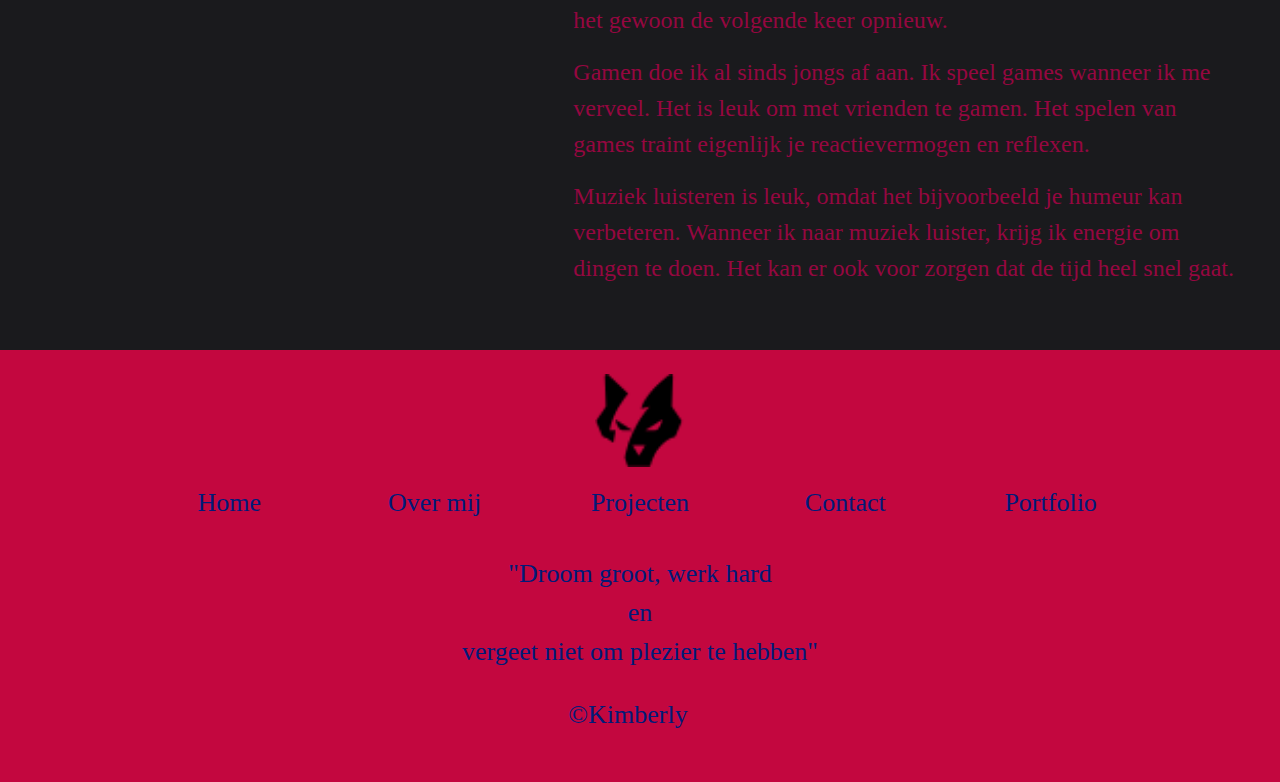
==== commit 374e771b: "nav kleur aangepast" ====
--- a/about-me.html
+++ b/about-me.html
@@ -31,8 +31,8 @@
                     <div class="collapse navbar-collapse justify-content-end text-center" id="navbarToggler">
                         <nav class="navbar-nav">
                             <a class="p-4 font-hd text-decoration-none a-hd" href="index.html">Home</a>
-                            <a class="p-4 font-hd text-decoration-none a-hd" href="about-me.html">Over mij</a>
-                            <a class="p-4 font-hd text-decoration-none a-hd active" href="project.html">Projecten</a>
+                            <a class="p-4 font-hd text-decoration-none a-hd active" href="about-me.html">Over mij</a>
+                            <a class="p-4 font-hd text-decoration-none a-hd" href="project.html">Projecten</a>
                             <a class="p-4 font-hd text-decoration-none a-hd" href="contact.html">Contact</a>
                             <a class="p-4 font-hd text-decoration-none a-hd" href="portfolio.html">Portfolio</a>
                         </nav>
